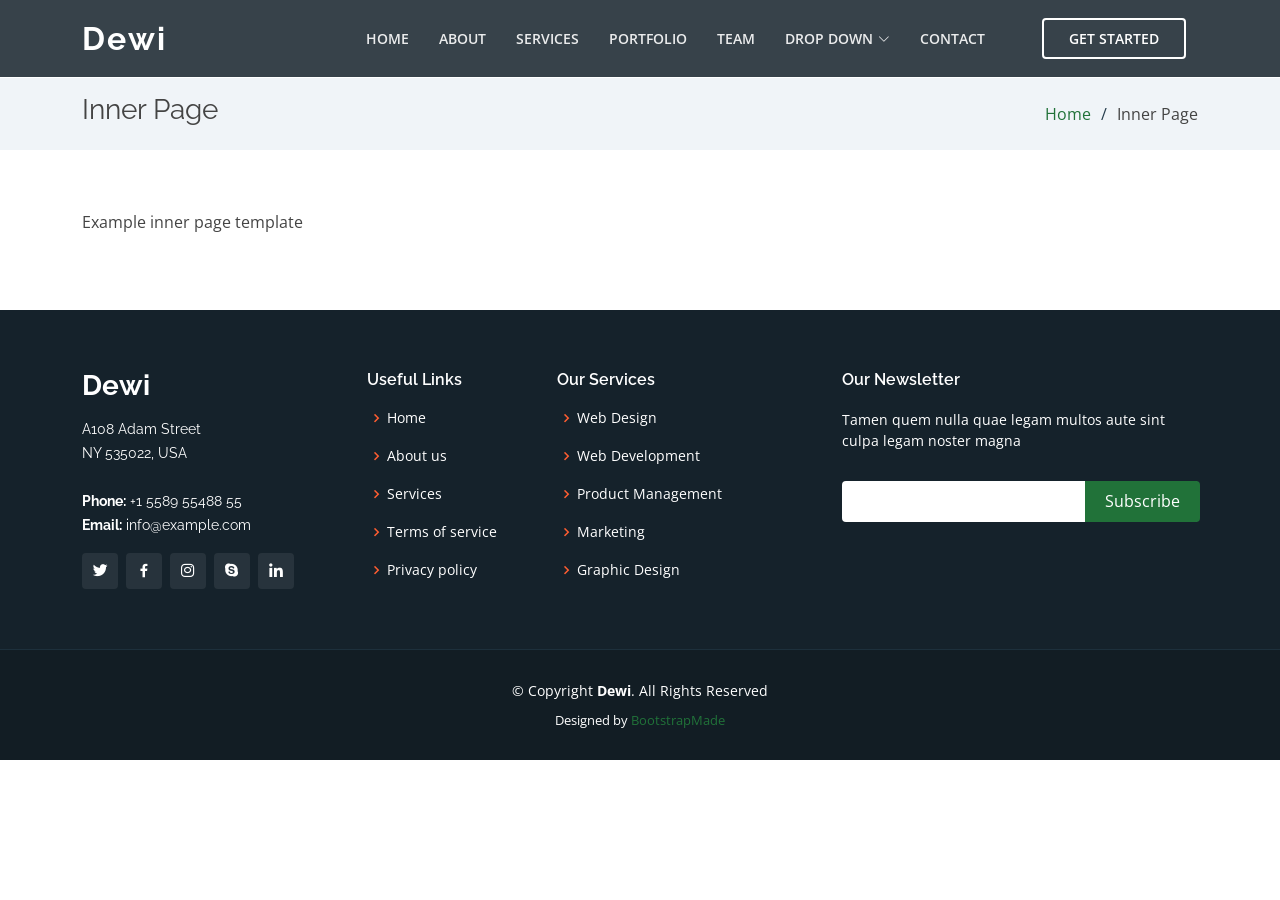
==== inner-page.html @ 7f8498e8 "Feat: modifying template with Menu and Sobre data" ====
<!DOCTYPE html>
<html lang="en">

<head>
  <meta charset="utf-8">
  <meta content="width=device-width, initial-scale=1.0" name="viewport">

  <title>Inner Page - Dewi Bootstrap Template</title>
  <meta content="" name="description">
  <meta content="" name="keywords">

  <!-- Favicons -->
  <link href="assets/img/favicon.png" rel="icon">
  <link href="assets/img/apple-touch-icon.png" rel="apple-touch-icon">

  <!-- Google Fonts -->
  <link href="https://fonts.googleapis.com/css?family=Open+Sans:300,300i,400,400i,600,600i,700,700i|Raleway:300,300i,400,400i,500,500i,600,600i,700,700i|Poppins:300,300i,400,400i,500,500i,600,600i,700,700i" rel="stylesheet">

  <!-- Vendor CSS Files -->
  <link href="assets/vendor/aos/aos.css" rel="stylesheet">
  <link href="assets/vendor/bootstrap/css/bootstrap.min.css" rel="stylesheet">
  <link href="assets/vendor/bootstrap-icons/bootstrap-icons.css" rel="stylesheet">
  <link href="assets/vendor/boxicons/css/boxicons.min.css" rel="stylesheet">
  <link href="assets/vendor/glightbox/css/glightbox.min.css" rel="stylesheet">
  <link href="assets/vendor/remixicon/remixicon.css" rel="stylesheet">
  <link href="assets/vendor/swiper/swiper-bundle.min.css" rel="stylesheet">

  <!-- Template Main CSS File -->
  <link href="assets/css/style.css" rel="stylesheet">

  <!-- =======================================================
  * Template Name: Dewi
  * Template URL: https://bootstrapmade.com/dewi-free-multi-purpose-html-template/
  * Updated: Mar 17 2024 with Bootstrap v5.3.3
  * Author: BootstrapMade.com
  * License: https://bootstrapmade.com/license/
  ======================================================== -->
</head>

<body>

  <!-- ======= Header ======= -->
  <header id="header" class="fixed-top header-inner-pages">
    <div class="container d-flex align-items-center justify-content-between">

      <h1 class="logo"><a href="index.html">Dewi</a></h1>
      <!-- Uncomment below if you prefer to use an image logo -->
      <!-- <a href="index.html" class="logo"><img src="assets/img/logo.png" alt="" class="img-fluid"></a>-->

      <nav id="navbar" class="navbar">
        <ul>
          <li><a class="nav-link scrollto " href="#hero">Home</a></li>
          <li><a class="nav-link scrollto" href="#about">About</a></li>
          <li><a class="nav-link scrollto" href="#services">Services</a></li>
          <li><a class="nav-link scrollto " href="#portfolio">Portfolio</a></li>
          <li><a class="nav-link scrollto" href="#team">Team</a></li>
          <li class="dropdown"><a href="#"><span>Drop Down</span> <i class="bi bi-chevron-down"></i></a>
            <ul>
              <li><a href="#">Drop Down 1</a></li>
              <li class="dropdown"><a href="#"><span>Deep Drop Down</span> <i class="bi bi-chevron-right"></i></a>
                <ul>
                  <li><a href="#">Deep Drop Down 1</a></li>
                  <li><a href="#">Deep Drop Down 2</a></li>
                  <li><a href="#">Deep Drop Down 3</a></li>
                  <li><a href="#">Deep Drop Down 4</a></li>
                  <li><a href="#">Deep Drop Down 5</a></li>
                </ul>
              </li>
              <li><a href="#">Drop Down 2</a></li>
              <li><a href="#">Drop Down 3</a></li>
              <li><a href="#">Drop Down 4</a></li>
            </ul>
          </li>
          <li><a class="nav-link scrollto" href="#contact">Contact</a></li>
          <li><a class="getstarted scrollto" href="#about">Get Started</a></li>
        </ul>
        <i class="bi bi-list mobile-nav-toggle"></i>
      </nav><!-- .navbar -->

    </div>
  </header><!-- End Header -->

  <main id="main">

    <!-- ======= Breadcrumbs ======= -->
    <section class="breadcrumbs">
      <div class="container">

        <div class="d-flex justify-content-between align-items-center">
          <h2>Inner Page</h2>
          <ol>
            <li><a href="index.html">Home</a></li>
            <li>Inner Page</li>
          </ol>
        </div>

      </div>
    </section><!-- End Breadcrumbs -->

    <section class="inner-page">
      <div class="container">
        <p>
          Example inner page template
        </p>
      </div>
    </section>

  </main><!-- End #main -->

  <!-- ======= Footer ======= -->
  <footer id="footer">
    <div class="footer-top">
      <div class="container">
        <div class="row">

          <div class="col-lg-3 col-md-6">
            <div class="footer-info">
              <h3>Dewi</h3>
              <p>
                A108 Adam Street <br>
                NY 535022, USA<br><br>
                <strong>Phone:</strong> +1 5589 55488 55<br>
                <strong>Email:</strong> info@example.com<br>
              </p>
              <div class="social-links mt-3">
                <a href="#" class="twitter"><i class="bx bxl-twitter"></i></a>
                <a href="#" class="facebook"><i class="bx bxl-facebook"></i></a>
                <a href="#" class="instagram"><i class="bx bxl-instagram"></i></a>
                <a href="#" class="google-plus"><i class="bx bxl-skype"></i></a>
                <a href="#" class="linkedin"><i class="bx bxl-linkedin"></i></a>
              </div>
            </div>
          </div>

          <div class="col-lg-2 col-md-6 footer-links">
            <h4>Useful Links</h4>
            <ul>
              <li><i class="bx bx-chevron-right"></i> <a href="#">Home</a></li>
              <li><i class="bx bx-chevron-right"></i> <a href="#">About us</a></li>
              <li><i class="bx bx-chevron-right"></i> <a href="#">Services</a></li>
              <li><i class="bx bx-chevron-right"></i> <a href="#">Terms of service</a></li>
              <li><i class="bx bx-chevron-right"></i> <a href="#">Privacy policy</a></li>
            </ul>
          </div>

          <div class="col-lg-3 col-md-6 footer-links">
            <h4>Our Services</h4>
            <ul>
              <li><i class="bx bx-chevron-right"></i> <a href="#">Web Design</a></li>
              <li><i class="bx bx-chevron-right"></i> <a href="#">Web Development</a></li>
              <li><i class="bx bx-chevron-right"></i> <a href="#">Product Management</a></li>
              <li><i class="bx bx-chevron-right"></i> <a href="#">Marketing</a></li>
              <li><i class="bx bx-chevron-right"></i> <a href="#">Graphic Design</a></li>
            </ul>
          </div>

          <div class="col-lg-4 col-md-6 footer-newsletter">
            <h4>Our Newsletter</h4>
            <p>Tamen quem nulla quae legam multos aute sint culpa legam noster magna</p>
            <form action="" method="post">
              <input type="email" name="email"><input type="submit" value="Subscribe">
            </form>

          </div>

        </div>
      </div>
    </div>

    <div class="container">
      <div class="copyright">
        &copy; Copyright <strong><span>Dewi</span></strong>. All Rights Reserved
      </div>
      <div class="credits">
        <!-- All the links in the footer should remain intact. -->
        <!-- You can delete the links only if you purchased the pro version. -->
        <!-- Licensing information: https://bootstrapmade.com/license/ -->
        <!-- Purchase the pro version with working PHP/AJAX contact form: https://bootstrapmade.com/dewi-free-multi-purpose-html-template/ -->
        Designed by <a href="https://bootstrapmade.com/">BootstrapMade</a>
      </div>
    </div>
  </footer><!-- End Footer -->

  <div id="preloader"></div>
  <a href="#" class="back-to-top d-flex align-items-center justify-content-center"><i class="bi bi-arrow-up-short"></i></a>

  <!-- Vendor JS Files -->
  <script src="assets/vendor/purecounter/purecounter_vanilla.js"></script>
  <script src="assets/vendor/aos/aos.js"></script>
  <script src="assets/vendor/bootstrap/js/bootstrap.bundle.min.js"></script>
  <script src="assets/vendor/glightbox/js/glightbox.min.js"></script>
  <script src="assets/vendor/isotope-layout/isotope.pkgd.min.js"></script>
  <script src="assets/vendor/swiper/swiper-bundle.min.js"></script>
  <script src="assets/vendor/php-email-form/validate.js"></script>

  <!-- Template Main JS File -->
  <script src="assets/js/main.js"></script>

</body>

</html>
---- assets/css/style.css ----
/*--------------------------------------------------------------
# General
--------------------------------------------------------------*/

:root {
  --white: #FFFFFF;
  --white-blue: #f0f4f8;
  --beige: #ffe9e3;
  --gray: #EEEEEE;

  --dark-blue: #15222b;
  --blue: #5c8eb0;

  --dark-gray: #444444;

  --dark-green: #114232;
  --green: #217239;
  --light-green: #87A922;

  --original-color-dark: #fd3800;
  --original-color: #ff4a17;
  --original-color-light: #ff724a;
}

body {
  font-family: "Open Sans", sans-serif;
  color: var(--dark-gray);
}

a {
  color: var(--green);
  text-decoration: none;
}

a:hover {
  color: var(--light-green);
  text-decoration: none;
}

h1,
h2,
h3,
h4,
h5,
h6 {
  font-family: "Raleway", sans-serif;
}

/*--------------------------------------------------------------
# Back to top button
--------------------------------------------------------------*/
.back-to-top {
  position: fixed;
  visibility: hidden;
  opacity: 0;
  right: 15px;
  bottom: 15px;
  z-index: 996;
  background: var(--green);
  width: 40px;
  height: 40px;
  border-radius: 4px;
  transition: all 0.4s;
}

.back-to-top i {
  font-size: 24px;
  color: var(--white);
  line-height: 0;
}

.back-to-top:hover {
  background: var(--light-green);
  color: var(--white);
}

.back-to-top.active {
  visibility: visible;
  opacity: 1;
}

/*--------------------------------------------------------------
# Preloader
--------------------------------------------------------------*/
#preloader {
  position: fixed;
  top: 0;
  left: 0;
  right: 0;
  bottom: 0;
  z-index: 9999;
  overflow: hidden;
  background: var(--white);
}

#preloader:before {
  content: "";
  position: fixed;
  top: calc(50% - 30px);
  left: calc(50% - 30px);
  border: 6px solid var(--green);
  border-top-color: var(--beige);
  border-radius: 50%;
  width: 60px;
  height: 60px;
  animation: animate-preloader 1s linear infinite;
}

@keyframes animate-preloader {
  0% {
    transform: rotate(0deg);
  }

  100% {
    transform: rotate(360deg);
  }
}

/*--------------------------------------------------------------
# Disable aos animation delay on mobile devices
--------------------------------------------------------------*/
@media screen and (max-width: 768px) {
  [data-aos-delay] {
    transition-delay: 0 !important;
  }
}

/*--------------------------------------------------------------
# Header
--------------------------------------------------------------*/
#header {
  transition: all 0.5s;
  z-index: 997;
  padding: 20px 0;
}

#header.header-scrolled,
#header.header-inner-pages {
  background: rgba(21, 34, 43, 0.85);
  padding: 10px 0;
}

#header .logo {
  font-size: 32px;
  margin: 0;
  padding: 0;
  line-height: 1;
  font-weight: 700;
  letter-spacing: 2px;
}

#header .logo a {
  color: var(--white);
}

#header .logo img {
  max-height: 40px;
}

/*--------------------------------------------------------------
# Navigation Menu
--------------------------------------------------------------*/
/**
* Desktop Navigation 
*/
.navbar {
  padding: 0;
}

.navbar ul {
  margin: 0;
  padding: 0;
  display: flex;
  list-style: none;
  align-items: center;
}

.navbar li {
  position: relative;
}

.navbar>ul>li {
  white-space: nowrap;
  padding: 8px 12px;
}

.navbar a,
.navbar a:focus {
  display: flex;
  align-items: center;
  position: relative;
  justify-content: space-between;
  padding: 0 3px;
  font-size: 14px;
  text-transform: uppercase;
  font-weight: 600;
  color: rgba(255, 255, 255, 0.9);
  white-space: nowrap;
  transition: 0.3s;
}

.navbar a i,
.navbar a:focus i {
  font-size: 12px;
  line-height: 0;
  margin-left: 5px;
}

.navbar>ul>li>a:before {
  content: "";
  position: absolute;
  width: 100%;
  height: 2px;
  bottom: -6px;
  left: 0;
  background-color: var(--green);
  visibility: hidden;
  width: 0px;
  transition: all 0.3s ease-in-out 0s;
}

.navbar a:hover:before,
.navbar li:hover>a:before,
.navbar .active:before {
  visibility: visible;
  width: 100%;
}

.navbar a:hover,
.navbar .active,
.navbar .active:focus,
.navbar li:hover>a {
  color: var(--white);
}

.navbar .getstarted,
.navbar .getstarted:focus {
  padding: 8px 25px;
  margin-left: 30px;
  border-radius: 4px;
  color: var(--white);
  border: 2px solid var(--white);
}

.navbar .getstarted:hover,
.navbar .getstarted:focus:hover {
  color: var(--white);
  background: var(--dark-green);
  border-color: var(--green);
}

.navbar>ul>li>.getstarted:before {
  visibility: hidden;
}

.navbar .dropdown ul {
  display: block;
  position: absolute;
  left: 14px;
  top: calc(100% + 30px);
  margin: 0;
  padding: 10px 0;
  z-index: 99;
  opacity: 0;
  visibility: hidden;
  background: var(--white);
  box-shadow: 0px 0px 30px rgba(127, 137, 161, 0.25);
  transition: 0.3s;
  border-radius: 4px;
}

.navbar .dropdown ul li {
  min-width: 200px;
}

.navbar .dropdown ul a {
  padding: 10px 20px;
  font-size: 14px;
  text-transform: none;
  color: var(--dark-blue);
  font-weight: 400;
}

.navbar .dropdown ul a i {
  font-size: 12px;
}

.navbar .dropdown ul a:hover,
.navbar .dropdown ul .active:hover,
.navbar .dropdown ul li:hover>a {
  color: var(--green);
}

.navbar .dropdown:hover>ul {
  opacity: 1;
  top: 100%;
  visibility: visible;
}

.navbar .dropdown .dropdown ul {
  top: 0;
  left: calc(100% - 30px);
  visibility: hidden;
}

.navbar .dropdown .dropdown:hover>ul {
  opacity: 1;
  top: 0;
  left: 100%;
  visibility: visible;
}

@media (max-width: 1366px) {
  .navbar .dropdown .dropdown ul {
    left: -90%;
  }

  .navbar .dropdown .dropdown:hover>ul {
    left: -100%;
  }
}

/**
* Mobile Navigation 
*/
.mobile-nav-toggle {
  color: var(--white);
  font-size: 28px;
  cursor: pointer;
  display: none;
  line-height: 0;
  transition: 0.5s;
}

@media (max-width: 991px) {
  .mobile-nav-toggle {
    display: block;
  }

  .navbar ul {
    display: none;
  }
}

.navbar-mobile {
  position: fixed;
  overflow: hidden;
  top: 0;
  right: 0;
  left: 0;
  bottom: 0;
  background: rgba(4, 7, 9, 0.9);
  transition: 0.3s;
  z-index: 999;
}

.navbar-mobile .mobile-nav-toggle {
  position: absolute;
  top: 15px;
  right: 15px;
}

.navbar-mobile ul {
  display: block;
  position: absolute;
  top: 55px;
  right: 15px;
  bottom: 15px;
  left: 15px;
  padding: 10px 0;
  border-radius: 10px;
  background-color: var(--white);
  overflow-y: auto;
  transition: 0.3s;
}

.navbar-mobile a,
.navbar-mobile a:focus {
  padding: 10px 20px;
  font-size: 15px;
  color: var(--dark-blue);
}

.navbar-mobile a:hover,
.navbar-mobile .active,
.navbar-mobile li:hover>a {
  color: var(--green);
}

.navbar-mobile .getstarted,
.navbar-mobile .getstarted:focus {
  margin: 15px;
}

.navbar-mobile .dropdown ul {
  position: static;
  display: none;
  margin: 10px 20px;
  padding: 10px 0;
  z-index: 99;
  opacity: 1;
  visibility: visible;
  background: var(--white);
  box-shadow: 0px 0px 30px rgba(127, 137, 161, 0.25);
}

.navbar-mobile .dropdown ul li {
  min-width: 200px;
}

.navbar-mobile .dropdown ul a {
  padding: 10px 20px;
}

.navbar-mobile .dropdown ul a i {
  font-size: 12px;
}

.navbar-mobile .dropdown ul a:hover,
.navbar-mobile .dropdown ul .active:hover,
.navbar-mobile .dropdown ul li:hover>a {
  color: var(--green);
}

.navbar-mobile .dropdown>.dropdown-active {
  display: block;
}

/*--------------------------------------------------------------
# Hero Section
--------------------------------------------------------------*/
#hero {
  width: 100%;
  height: 100vh;
  background: url("../img/coetagri-bg.jpg") top center;
  background-size: cover;
  position: relative;
  padding: 0;
}

#hero:before {
  content: "";
  background: rgba(13, 20, 26, 0.7);
  position: absolute;
  bottom: 0;
  top: 0;
  left: 0;
  right: 0;
}

#hero .hero-container {
  position: absolute;
  bottom: 0;
  top: 0;
  left: 0;
  right: 0;
  display: flex;
  justify-content: center;
  align-items: center;
  flex-direction: column;
  text-align: center;
}

#hero h1 {
  margin: 0 0 10px 0;
  font-size: 48px;
  font-weight: 700;
  line-height: 56px;
  text-transform: uppercase;
  color: var(--white);
}

#hero h2 {
  color: var(--gray);
  margin-bottom: 50px;
  font-size: 24px;
}

#hero .btn-get-started {
  font-family: "Open Sans", sans-serif;
  text-transform: uppercase;
  font-weight: 500;
  font-size: 14px;
  display: inline-block;
  padding: 10px 35px 10px 35px;
  border-radius: 4px;
  transition: 0.5s;
  color: var(--white);
  background: var(--green);
  border: 2px solid var(--green);
}

#hero .btn-get-started:hover {
  border-color: var(--white);
  background: rgba(255, 255, 255, 0.1);
}

#hero .btn-watch-video {
  font-size: 16px;
  display: inline-block;
  transition: 0.5s;
  margin-left: 25px;
  color: var(--white);
  display: inline-flex;
  align-items: center;
  justify-content: center;
}

#hero .btn-watch-video i {
  line-height: 0;
  color: var(--white);
  font-size: 32px;
  transition: 0.3s;
  margin-right: 8px;
}

#hero .btn-watch-video:hover i {
  color: var(--green);
}

@media (min-width: 1024px) {
  #hero {
    background-attachment: fixed;
  }
}

@media (max-width: 768px) {
  #hero h1 {
    font-size: 28px;
    line-height: 36px;
  }

  #hero h2 {
    font-size: 18px;
    line-height: 24px;
    margin-bottom: 30px;
  }
}

/*--------------------------------------------------------------
# Sections General
--------------------------------------------------------------*/
section {
  padding: 60px 0;
  overflow: hidden;
}

.section-bg {
  background-color: var(--white-blue);
}

.section-title {
  padding-bottom: 40px;
}

.section-title h2 {
  font-size: 14px;
  font-weight: 500;
  padding: 0;
  line-height: 1px;
  margin: 0 0 5px 0;
  letter-spacing: 2px;
  text-transform: uppercase;
  color: #5c8eb0;
  font-family: "Poppins", sans-serif;
}

.section-title h2::after {
  content: "";
  width: 120px;
  height: 1px;
  display: inline-block;
  background: #ff8664;
  margin: 4px 10px;
}

.section-title p {
  margin: 0;
  margin: 0;
  font-size: 36px;
  font-weight: 700;
  text-transform: uppercase;
  font-family: "Poppins", sans-serif;
  color: #263d4d;
}

/*--------------------------------------------------------------
# About
--------------------------------------------------------------*/
.about .container {
  box-shadow: 0px 2px 15px rgba(0, 0, 0, 0.1);
  padding-bottom: 15px;
}

.about .count-box {
  padding: 60px 0;
  width: 100%;
}

.about .count-box i {
  display: block;
  font-size: 48px;
  color: #a1bdd1;
  float: left;
  line-height: 0;
}

.about .count-box span {
  font-size: 28px;
  line-height: 25px;
  display: block;
  font-weight: 700;
  color: #365870;
  margin-left: 60px;
}

.about .count-box p {
  padding: 5px 0 0 0;
  margin: 0 0 0 60px;
  font-family: "Raleway", sans-serif;
  font-weight: 600;
  font-size: 14px;
  color: #2e4b5e;
}

.about .count-box a {
  font-weight: 600;
  display: block;
  margin-top: 20px;
  color: #2e4b5e;
  font-size: 15px;
  font-family: "Poppins", sans-serif;
  transition: ease-in-out 0.3s;
}

.about .count-box a:hover {
  color: #477392;
}

.about .content {
  font-size: 15px;
}

.about .content h3 {
  font-weight: 700;
  font-size: 24px;
  color: #263d4d;
}

.about .content ul {
  list-style: none;
  padding: 0;
}

.about .content ul li {
  padding-bottom: 10px;
  padding-left: 28px;
  position: relative;
}

.about .content ul i {
  font-size: 24px;
  color: var(--green);
  position: absolute;
  left: 0;
  top: -2px;
}

.about .content p:last-child {
  margin-bottom: 0;
}

.about .play-btn {
  width: 94px;
  height: 94px;
  background: radial-gradient (var(--green) 50%, rgba(255, 74, 23, 0.4) 52%);
  border-radius: 50%;
  display: block;
  position: absolute;
  left: calc(50% - 47px);
  top: calc(50% - 47px);
  overflow: hidden;
}

.about .play-btn::after {
  content: "";
  position: absolute;
  left: 50%;
  top: 50%;
  transform: translateX(-40%) translateY(-50%);
  width: 0;
  height: 0;
  border-top: 10px solid transparent;
  border-bottom: 10px solid transparent;
  border-left: 15px solid var(--white);
  z-index: 100;
  transition: all 400ms cubic-bezier(0.55, 0.055, 0.675, 0.19);
}

.about .play-btn::before {
  content: "";
  position: absolute;
  width: 120px;
  height: 120px;
  animation-delay: 0s;
  animation: pulsate-btn 2s;
  animation-direction: forwards;
  animation-iteration-count: infinite;
  animation-timing-function: steps;
  opacity: 1;
  border-radius: 50%;
  border: 5px solid rgba(255, 74, 23, 0.7);
  top: -15%;
  left: -15%;
  background: rgba(198, 16, 0, 0);
}

.about .play-btn:hover::after {
  border-left: 15px solid var(--green);
  transform: scale(20);
}

.about .play-btn:hover::before {
  content: "";
  position: absolute;
  left: 50%;
  top: 50%;
  transform: translateX(-40%) translateY(-50%);
  width: 0;
  height: 0;
  border: none;
  border-top: 10px solid transparent;
  border-bottom: 10px solid transparent;
  border-left: 15px solid var(--white);
  z-index: 200;
  animation: none;
  border-radius: 0;
}

@keyframes pulsate-btn {
  0% {
    transform: scale(0.6, 0.6);
    opacity: 1;
  }

  100% {
    transform: scale(1, 1);
    opacity: 0;
  }
}

/*--------------------------------------------------------------
# About Boxes
--------------------------------------------------------------*/
.about-boxes {
  background: url("../img/about-boxes-bg.jpg") center top no-repeat fixed;
  background-size: cover;
  padding: 60px 0 30px 0;
  position: relative;
}

.about-boxes::before {
  content: "";
  position: absolute;
  left: 0;
  right: 0;
  top: 0;
  bottom: 0;
  background: rgba(255, 255, 255, 0.92);
  z-index: 9;
}

.about-boxes .container,
.about-boxes .container-fluid {
  position: relative;
  z-index: 10;
}

.about-boxes .card {
  border-radius: 3px;
  border: 0;
  box-shadow: 0px 2px 15px rgba(0, 0, 0, 0.1);
  margin-bottom: 30px;
}

.about-boxes .card-icon {
  text-align: center;
  margin-top: -32px;
}

.about-boxes .card-icon i {
  font-size: 32px;
  color: var(--white);
  width: 64px;
  height: 64px;
  padding-top: 5px;
  text-align: center;
  background-color: var(--green);
  border-radius: 4px;
  text-align: center;
  border: 4px solid var(--white);
  transition: 0.3s;
  display: inline-block;
}

.about-boxes .card-body {
  padding-top: 12px;
}

.about-boxes .card-title {
  font-weight: 700;
  text-align: center;
}

.about-boxes .card-title a {
  color: var(--dark-blue);
}

.about-boxes .card-title a:hover {
  color: var(--green);
}

.about-boxes .card-text {
  color: #5e5e5e;
}

.about-boxes .card:hover .card-icon i {
  background: var(--white);
  color: var(--green);
}

@media (max-width: 1024px) {
  .about-boxes {
    background-attachment: scroll;
  }
}

/*--------------------------------------------------------------
# Clients
--------------------------------------------------------------*/
.clients {
  background: #f0f4f8;
  padding: 15px 0;
  text-align: center;
}

.clients img {
  max-width: 45%;
  transition: all 0.4s ease-in-out;
  display: inline-block;
  padding: 15px 0;
  filter: grayscale(100);
}

.clients img:hover {
  filter: none;
  transform: scale(1.15);
}

@media (max-width: 768px) {
  .clients img {
    max-width: 40%;
  }
}

/*--------------------------------------------------------------
# Features
--------------------------------------------------------------*/
.features .nav-tabs {
  border: 0;
}

.features .nav-link {
  border: 1px solid #b5ccdb;
  padding: 15px;
  transition: 0.3s;
  color: var(--dark-blue);
  border-radius: 0;
  display: flex;
  align-items: center;
  justify-content: center;
}

.features .nav-link i {
  padding-right: 15px;
  font-size: 48px;
}

.features .nav-link h4 {
  font-size: 18px;
  font-weight: 600;
  margin: 0;
}

.features .nav-link:hover {
  color: var(--green);
}

.features .nav-link.active {
  background: var(--green);
  color: var(--white);
  border-color: var(--green);
}

@media (max-width: 768px) {
  .features .nav-link i {
    padding: 0;
    line-height: 1;
    font-size: 36px;
  }
}

@media (max-width: 575px) {
  .features .nav-link {
    padding: 15px;
  }

  .features .nav-link i {
    font-size: 24px;
  }
}

.features .tab-content {
  margin-top: 30px;
}

.features .tab-pane h3 {
  font-weight: 600;
  font-size: 26px;
}

.features .tab-pane ul {
  list-style: none;
  padding: 0;
}

.features .tab-pane ul li {
  padding-bottom: 10px;
}

.features .tab-pane ul i {
  font-size: 20px;
  padding-right: 4px;
  color: var(--green);
}

.features .tab-pane p:last-child {
  margin-bottom: 0;
}

/*--------------------------------------------------------------
# Services
--------------------------------------------------------------*/
.services .icon-box {
  margin-bottom: 20px;
  padding: 30px;
  border-radius: 6px;
  background: var(--white);
}

.services .icon-box i {
  float: left;
  color: #5c8eb0;
  font-size: 40px;
  line-height: 0;
}

.services .icon-box h4 {
  margin-left: 70px;
  font-weight: 700;
  margin-bottom: 15px;
  font-size: 18px;
}

.services .icon-box h4 a {
  color: #365870;
  transition: 0.3s;
}

.services .icon-box .icon-box:hover h4 a {
  color: var(--green);
}

.services .icon-box p {
  margin-left: 70px;
  line-height: 24px;
  font-size: 14px;
}

.services .icon-box:hover h4 a {
  color: var(--green);
}

/*--------------------------------------------------------------
# Testimonials
--------------------------------------------------------------*/
.testimonials {
  padding: 80px 0;
  background: url("../img/testimonials-bg.jpg") no-repeat;
  background-position: center center;
  background-size: cover;
  position: relative;
}

.testimonials::before {
  content: "";
  position: absolute;
  left: 0;
  right: 0;
  top: 0;
  bottom: 0;
  background: rgba(13, 20, 26, 0.7);
}

.testimonials .section-header {
  margin-bottom: 40px;
}

.testimonials .testimonials-carousel,
.testimonials .testimonials-slider {
  overflow: hidden;
}

.testimonials .testimonial-item {
  text-align: center;
  color: var(--white);
}

.testimonials .testimonial-item .testimonial-img {
  width: 100px;
  border-radius: 50%;
  border: 6px solid rgba(255, 255, 255, 0.15);
  margin: 0 auto;
}

.testimonials .testimonial-item h3 {
  font-size: 20px;
  font-weight: bold;
  margin: 10px 0 5px 0;
  color: var(--white);
}

.testimonials .testimonial-item h4 {
  font-size: 14px;
  color: #ddd;
  margin: 0 0 15px 0;
}

.testimonials .testimonial-item .quote-icon-left,
.testimonials .testimonial-item .quote-icon-right {
  color: rgba(255, 255, 255, 0.4);
  font-size: 26px;
}

.testimonials .testimonial-item .quote-icon-left {
  display: inline-block;
  left: -5px;
  position: relative;
}

.testimonials .testimonial-item .quote-icon-right {
  display: inline-block;
  right: -5px;
  position: relative;
  top: 10px;
}

.testimonials .testimonial-item p {
  font-style: italic;
  margin: 0 auto 15px auto;
  color: var(--gray);
}

@media (min-width: 992px) {
  .testimonials .testimonial-item p {
    width: 80%;
  }
}

.testimonials .swiper-pagination {
  margin-top: 20px;
  position: relative;
}

.testimonials .swiper-pagination .swiper-pagination-bullet {
  width: 12px;
  height: 12px;
  background-color: #a1bdd1;
  opacity: 0.5;
}

.testimonials .swiper-pagination .swiper-pagination-bullet-active {
  background-color: var(--green);
  opacity: 1;
}

/*--------------------------------------------------------------
# Portfolio
--------------------------------------------------------------*/
.portfolio #portfolio-flters {
  padding: 0;
  margin: 0 auto 25px auto;
  list-style: none;
  text-align: center;
  border-radius: 50px;
}

.portfolio #portfolio-flters li {
  cursor: pointer;
  display: inline-block;
  padding: 8px 16px;
  font-size: 14px;
  font-weight: 500;
  line-height: 1;
  color: #444444;
  margin: 0 3px 10px 3px;
  transition: all ease-in-out 0.3s;
  background: #e5edf3;
  border-radius: 4px;
}

.portfolio #portfolio-flters li:hover,
.portfolio #portfolio-flters li.filter-active {
  color: var(--white);
  background: var(--green);
}

.portfolio #portfolio-flters li:last-child {
  margin-right: 0;
}

.portfolio .portfolio-item {
  margin-bottom: 30px;
  overflow: hidden;
}

.portfolio .portfolio-item img {
  position: relative;
  top: 0;
  transition: all 0.6s cubic-bezier(0.645, 0.045, 0.355, 1);
}

.portfolio .portfolio-item .portfolio-info {
  opacity: 0;
  position: absolute;
  left: 15px;
  right: 15px;
  bottom: -50px;
  z-index: 3;
  transition: all ease-in-out 0.3s;
  background: var(--green);
  padding: 15px 20px;
}

.portfolio .portfolio-item .portfolio-info h4 {
  font-size: 18px;
  color: var(--white);
  font-weight: 600;
}

.portfolio .portfolio-item .portfolio-info p {
  color: var(--white);
  font-size: 14px;
  margin-bottom: 0;
}

.portfolio .portfolio-item .portfolio-info .preview-link,
.portfolio .portfolio-item .portfolio-info .details-link {
  position: absolute;
  right: 50px;
  font-size: 24px;
  top: calc(50% - 18px);
  color: white;
  transition: ease-in-out 0.3s;
}

.portfolio .portfolio-item .portfolio-info .preview-link:hover,
.portfolio .portfolio-item .portfolio-info .details-link:hover {
  color: #ffc1b0;
}

.portfolio .portfolio-item .portfolio-info .details-link {
  right: 15px;
}

.portfolio .portfolio-item:hover img {
  top: -30px;
}

.portfolio .portfolio-item:hover .portfolio-info {
  opacity: 1;
  bottom: 0;
}

/*--------------------------------------------------------------
# Portfolio Details
--------------------------------------------------------------*/
.portfolio-details {
  padding-top: 40px;
}

.portfolio-details .portfolio-details-slider img {
  width: 100%;
}

.portfolio-details .portfolio-details-slider .swiper-pagination {
  margin-top: 20px;
  position: relative;
}

.portfolio-details .portfolio-details-slider .swiper-pagination .swiper-pagination-bullet {
  width: 12px;
  height: 12px;
  background-color: var(--white);
  opacity: 1;
  border: 1px solid var(--green);
}

.portfolio-details .portfolio-details-slider .swiper-pagination .swiper-pagination-bullet-active {
  background-color: var(--green);
}

.portfolio-details .portfolio-info {
  padding: 30px;
  box-shadow: 0px 0 30px rgba(21, 34, 43, 0.08);
}

.portfolio-details .portfolio-info h3 {
  font-size: 22px;
  font-weight: 700;
  margin-bottom: 20px;
  padding-bottom: 20px;
  border-bottom: 1px solid var(--gray);
}

.portfolio-details .portfolio-info ul {
  list-style: none;
  padding: 0;
  font-size: 15px;
}

.portfolio-details .portfolio-info ul li+li {
  margin-top: 10px;
}

.portfolio-details .portfolio-description {
  padding-top: 30px;
}

.portfolio-details .portfolio-description h2 {
  font-size: 26px;
  font-weight: 700;
  margin-bottom: 20px;
}

.portfolio-details .portfolio-description p {
  padding: 0;
}

/*--------------------------------------------------------------
# Team
--------------------------------------------------------------*/
.team {
  position: relative;
}

.team .container {
  position: relative;
  z-index: 10;
}

.team .member {
  margin-bottom: 80px;
  position: relative;
}

.team .member .pic {
  overflow: hidden;
}

.team .member .member-info {
  position: absolute;
  bottom: -50px;
  left: 20px;
  right: 20px;
  background: var(--white);
  padding: 20px 15px;
  color: var(--dark-blue);
  box-shadow: 0px 2px 15px rgba(0, 0, 0, 0.1);
  overflow: hidden;
  transition: 0.5s;
}

.team .member h4 {
  font-weight: 700;
  margin-bottom: 10px;
  font-size: 16px;
  color: var(--dark-blue);
  position: relative;
  padding-bottom: 10px;
}

.team .member h4::after {
  content: "";
  position: absolute;
  display: block;
  width: 50px;
  height: 1px;
  background: #7fa5c0;
  bottom: 0;
  left: 0;
}

.team .member span {
  font-style: italic;
  display: block;
  font-size: 13px;
}

.team .member .social {
  position: absolute;
  right: 15px;
  bottom: 15px;
}

.team .member .social a {
  transition: color 0.3s;
  color: #477392;
}

.team .member .social a:hover {
  color: var(--green);
}

.team .member .social i {
  font-size: 16px;
  margin: 0 2px;
}

@media (max-width: 992px) {
  .team .member {
    margin-bottom: 110px;
  }
}

/*--------------------------------------------------------------
# Contact
--------------------------------------------------------------*/
.contact .info-box {
  color: #444444;
  text-align: center;
  box-shadow: 0 0 30px rgba(214, 215, 216, 0.6);
  padding: 20px 0 30px 0;
}

.contact .info-box i {
  font-size: 32px;
  color: var(--green);
  border-radius: 50%;
  padding: 8px;
}

.contact .info-box h3 {
  font-size: 20px;
  color: #777777;
  font-weight: 700;
  margin: 10px 0;
}

.contact .info-box p {
  padding: 0;
  line-height: 24px;
  font-size: 14px;
  margin-bottom: 0;
}

.contact .php-email-form {
  box-shadow: 0 0 30px rgba(214, 215, 216, 0.6);
  padding: 30px;
}

.contact .php-email-form .error-message {
  display: none;
  color: var(--white);
  background: #ed3c0d;
  text-align: left;
  padding: 15px;
  font-weight: 600;
}

.contact .php-email-form .error-message br+br {
  margin-top: 25px;
}

.contact .php-email-form .sent-message {
  display: none;
  color: var(--white);
  background: #18d26e;
  text-align: center;
  padding: 15px;
  font-weight: 600;
}

.contact .php-email-form .loading {
  display: none;
  background: var(--white);
  text-align: center;
  padding: 15px;
}

.contact .php-email-form .loading:before {
  content: "";
  display: inline-block;
  border-radius: 50%;
  width: 24px;
  height: 24px;
  margin: 0 10px -6px 0;
  border: 3px solid #18d26e;
  border-top-color: var(--gray);
  animation: animate-loading 1s linear infinite;
}

.contact .php-email-form input,
.contact .php-email-form textarea {
  border-radius: 0;
  box-shadow: none;
  font-size: 14px;
  border-radius: 4px;
}

.contact .php-email-form input:focus,
.contact .php-email-form textarea:focus {
  border-color: var(--green);
}

.contact .php-email-form input {
  padding: 10px 15px;
}

.contact .php-email-form textarea {
  padding: 12px 15px;
}

.contact .php-email-form button[type=submit] {
  background: var(--green);
  border: 0;
  padding: 10px 24px;
  color: var(--white);
  transition: 0.4s;
  border-radius: 4px;
}

.contact .php-email-form button[type=submit]:hover {
  background: #ff5e31;
}

@keyframes animate-loading {
  0% {
    transform: rotate(0deg);
  }

  100% {
    transform: rotate(360deg);
  }
}

/*--------------------------------------------------------------
# Breadcrumbs
--------------------------------------------------------------*/
.breadcrumbs {
  padding: 15px 0;
  background: #f0f4f8;
  min-height: 40px;
  margin-top: 78px;
}

.breadcrumbs h2 {
  font-size: 28px;
  font-weight: 400;
}

.breadcrumbs ol {
  display: flex;
  flex-wrap: wrap;
  list-style: none;
  padding: 0;
  margin: 0;
}

.breadcrumbs ol li+li {
  padding-left: 10px;
}

.breadcrumbs ol li+li::before {
  display: inline-block;
  padding-right: 10px;
  color: #263d4d;
  content: "/";
}

@media (max-width: 992px) {
  .breadcrumbs {
    margin-top: 52px;
  }

  .breadcrumbs .d-flex {
    display: block !important;
  }

  .breadcrumbs ol {
    display: block;
  }

  .breadcrumbs ol li {
    display: inline-block;
  }
}

/*--------------------------------------------------------------
# Footer
--------------------------------------------------------------*/
#footer {
  background: #121d24;
  padding: 0 0 30px 0;
  color: var(--white);
  font-size: 14px;
}

#footer .footer-top {
  background: var(--dark-blue);
  border-bottom: 1px solid #1d303c;
  padding: 60px 0 30px 0;
}

#footer .footer-top .footer-info {
  margin-bottom: 30px;
}

#footer .footer-top .footer-info h3 {
  font-size: 28px;
  margin: 0 0 15px 0;
  padding: 2px 0 2px 0;
  line-height: 1;
  font-weight: 700;
}

#footer .footer-top .footer-info p {
  font-size: 14px;
  line-height: 24px;
  margin-bottom: 0;
  font-family: "Raleway", sans-serif;
  color: var(--white);
}

#footer .footer-top .social-links a {
  font-size: 18px;
  display: inline-block;
  background: rgba(255, 255, 255, 0.08);
  color: var(--white);
  line-height: 1;
  padding: 8px 0;
  margin-right: 4px;
  border-radius: 4px;
  text-align: center;
  width: 36px;
  height: 36px;
  transition: 0.3s;
}

#footer .footer-top .social-links a:hover {
  background: var(--green);
  color: var(--white);
  text-decoration: none;
}

#footer .footer-top h4 {
  font-size: 16px;
  font-weight: 600;
  color: var(--white);
  position: relative;
  padding-bottom: 12px;
}

#footer .footer-top .footer-links {
  margin-bottom: 30px;
}

#footer .footer-top .footer-links ul {
  list-style: none;
  padding: 0;
  margin: 0;
}

#footer .footer-top .footer-links ul i {
  padding-right: 2px;
  color: #ff5e31;
  font-size: 18px;
  line-height: 1;
}

#footer .footer-top .footer-links ul li {
  padding: 10px 0;
  display: flex;
  align-items: center;
}

#footer .footer-top .footer-links ul li:first-child {
  padding-top: 0;
}

#footer .footer-top .footer-links ul a {
  color: var(--white);
  transition: 0.3s;
  display: inline-block;
  line-height: 1;
}

#footer .footer-top .footer-links ul a:hover {
  color: var(--green);
}

#footer .footer-top .footer-newsletter form {
  margin-top: 30px;
  background: var(--white);
  padding: 6px 10px;
  position: relative;
  border-radius: 4px;
}

#footer .footer-top .footer-newsletter form input[type=email] {
  border: 0;
  padding: 4px;
  width: calc(100% - 110px);
}

#footer .footer-top .footer-newsletter form input[type=submit] {
  position: absolute;
  top: 0;
  right: -2px;
  bottom: 0;
  border: 0;
  background: none;
  font-size: 16px;
  padding: 0 20px;
  background: var(--green);
  color: var(--white);
  transition: 0.3s;
  border-radius: 0 4px 4px 0;
}

#footer .footer-top .footer-newsletter form input[type=submit]:hover {
  background: #ff5e31;
}

#footer .copyright {
  text-align: center;
  padding-top: 30px;
}

#footer .credits {
  padding-top: 10px;
  text-align: center;
  font-size: 13px;
  color: var(--white);
}

#footer .credits a {
  transition: 0.3s;
}
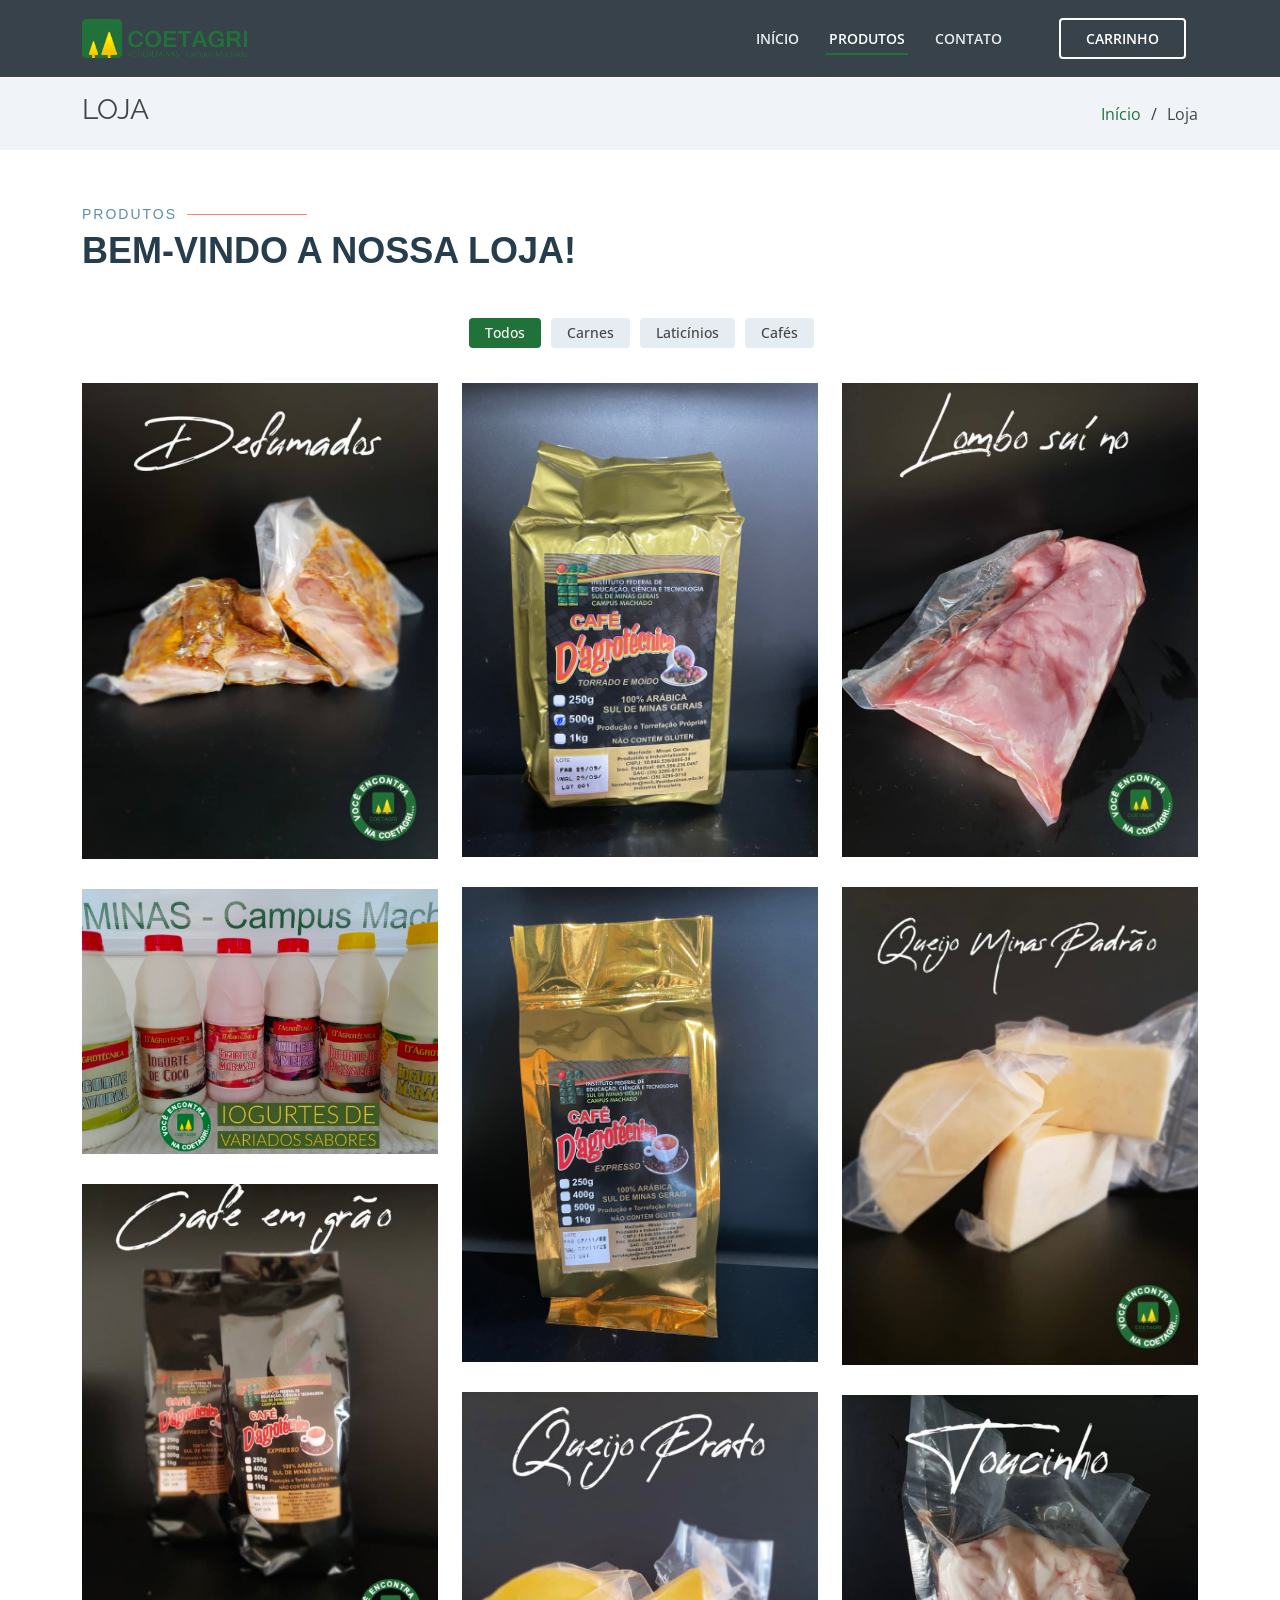
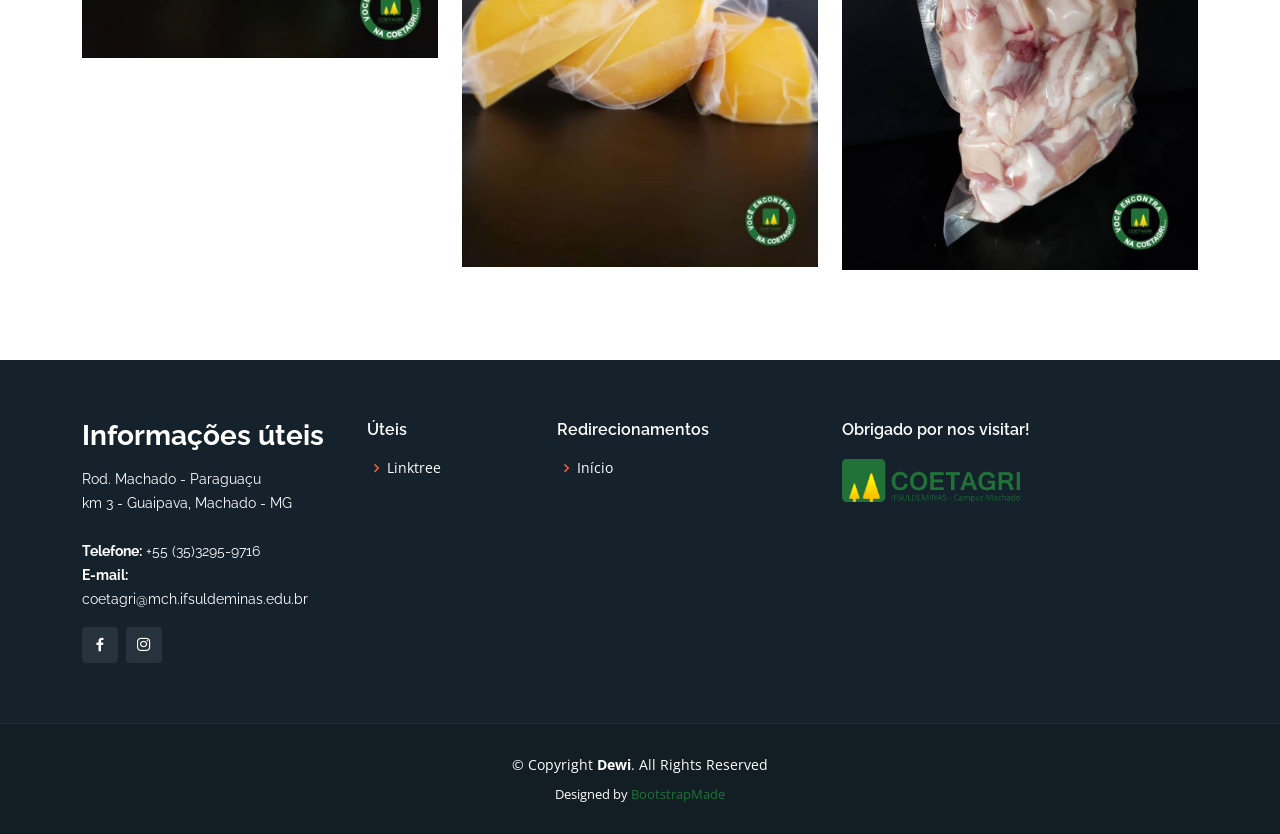
==== commit ddd50c9b: "loja de produtos, carrinho, novas features" ====
--- a/inner-page.html
+++ b/inner-page.html
@@ -1,6 +1,5 @@
 <!DOCTYPE html>
 <html lang="en">
-
 <head>
   <meta charset="utf-8">
   <meta content="width=device-width, initial-scale=1.0" name="viewport">
@@ -10,11 +9,11 @@
   <meta content="" name="keywords">
 
   <!-- Favicons -->
-  <link href="assets/img/favicon.png" rel="icon">
-  <link href="assets/img/apple-touch-icon.png" rel="apple-touch-icon">
+  <link href="./assets/img/favicon.ico" rel="icon">
+  <link href="./assets/img/apple-touch-icon.png" rel="apple-touch-icon">
 
   <!-- Google Fonts -->
-  <link href="https://fonts.googleapis.com/css?family=Open+Sans:300,300i,400,400i,600,600i,700,700i|Raleway:300,300i,400,400i,500,500i,600,600i,700,700i|Poppins:300,300i,400,400i,500,500i,600,600i,700,700i" rel="stylesheet">
+  <link href="https://fonts.googleapis.com/css?family=Open+Sans:300,300i,400,400i,600,600i,700,700i|Raleway:300,300i,400,400i,500,500i,600,600i,700,700i" rel="stylesheet">
 
   <!-- Vendor CSS Files -->
   <link href="assets/vendor/aos/aos.css" rel="stylesheet">
@@ -36,43 +35,21 @@
   * License: https://bootstrapmade.com/license/
   ======================================================== -->
 </head>
-
 <body>
-
   <!-- ======= Header ======= -->
   <header id="header" class="fixed-top header-inner-pages">
     <div class="container d-flex align-items-center justify-content-between">
 
-      <h1 class="logo"><a href="index.html">Dewi</a></h1>
+      <a href="./index.html" class="logo"><img src="./assets/img/coetagri.png" alt="Logo da COETAGRI" class="img-fluid"></a>
       <!-- Uncomment below if you prefer to use an image logo -->
       <!-- <a href="index.html" class="logo"><img src="assets/img/logo.png" alt="" class="img-fluid"></a>-->
 
       <nav id="navbar" class="navbar">
         <ul>
-          <li><a class="nav-link scrollto " href="#hero">Home</a></li>
-          <li><a class="nav-link scrollto" href="#about">About</a></li>
-          <li><a class="nav-link scrollto" href="#services">Services</a></li>
-          <li><a class="nav-link scrollto " href="#portfolio">Portfolio</a></li>
-          <li><a class="nav-link scrollto" href="#team">Team</a></li>
-          <li class="dropdown"><a href="#"><span>Drop Down</span> <i class="bi bi-chevron-down"></i></a>
-            <ul>
-              <li><a href="#">Drop Down 1</a></li>
-              <li class="dropdown"><a href="#"><span>Deep Drop Down</span> <i class="bi bi-chevron-right"></i></a>
-                <ul>
-                  <li><a href="#">Deep Drop Down 1</a></li>
-                  <li><a href="#">Deep Drop Down 2</a></li>
-                  <li><a href="#">Deep Drop Down 3</a></li>
-                  <li><a href="#">Deep Drop Down 4</a></li>
-                  <li><a href="#">Deep Drop Down 5</a></li>
-                </ul>
-              </li>
-              <li><a href="#">Drop Down 2</a></li>
-              <li><a href="#">Drop Down 3</a></li>
-              <li><a href="#">Drop Down 4</a></li>
-            </ul>
-          </li>
-          <li><a class="nav-link scrollto" href="#contact">Contact</a></li>
-          <li><a class="getstarted scrollto" href="#about">Get Started</a></li>
+          <li><a class="nav-link scrollto" href="./index.html">Início</a></li>
+          <li><a class="nav-link scrollto" href="#portfolio">Produtos</a></li>
+          <li><a class="nav-link scrollto" href="#footer">Contato</a></li>
+          <li><a class="getstarted scrollto" href="#about" id="view-cart">Carrinho</a></li>
         </ul>
         <i class="bi bi-list mobile-nav-toggle"></i>
       </nav><!-- .navbar -->
@@ -87,23 +64,140 @@
       <div class="container">
 
         <div class="d-flex justify-content-between align-items-center">
-          <h2>Inner Page</h2>
+          <h2>LOJA</h2>
           <ol>
-            <li><a href="index.html">Home</a></li>
-            <li>Inner Page</li>
+            <li><a href="index.html">Início</a></li>
+            <li>Loja</li>
           </ol>
         </div>
 
       </div>
     </section><!-- End Breadcrumbs -->
 
-    <section class="inner-page">
-      <div class="container">
-        <p>
-          Example inner page template
-        </p>
-      </div>
-    </section>
+    <!-- ======= Portfolio Section ======= -->
+    <section id="portfolio" class="portfolio">
+      <div class="container" data-aos="fade-up">
+
+        <div class="section-title">
+          <h2>Produtos</h2>
+          <p>Bem-vindo a nossa loja!</p>
+        </div>
+
+        <div class="row" data-aos="fade-up" data-aos-delay="100">
+          <div class="col-lg-12 d-flex justify-content-center">
+            <ul id="portfolio-flters">
+              <li data-filter="*" class="filter-active">Todos</li>
+              <li data-filter=".filter-meat">Carnes</li>
+              <li data-filter=".filter-dairy">Laticínios</li>
+              <li data-filter=".filter-coffe">Cafés</li>
+            </ul>
+          </div>
+        </div>
+
+        <div class="row portfolio-container" data-aos="fade-up" data-aos-delay="200">
+
+          <div class="col-lg-4 col-md-6 portfolio-item filter-meat">
+            <img src="assets/img/portfolio/meat/Defumados.jpeg" class="img-fluid" alt="">
+            <div class="portfolio-info">
+              <h4>Carne defumada</h4>
+              <p>em estoque</p>
+              <a href="assets/img/portfolio/meat/Defumados.jpeg" data-gallery="portfolioGallery" class="portfolio-lightbox preview-link"><i class="bi bi-search"></i></a>
+              <a href="portfolio-details.html" class="details-link" title="More Details"><i class="bx bx-link"></i></a>
+              <button class="btn btn-primary add-to-cart" data-product="Carne defumada">Adicionar ao carrinho</button>
+            </div>
+          </div>
+
+          <div class="col-lg-4 col-md-6 portfolio-item filter-coffe">
+            <img src="assets/img/portfolio/coffe/torrado.jpg" class="img-fluid" alt="">
+            <div class="portfolio-info">
+              <h4>Café torrado e moído</h4>
+              <p>em estoque</p>
+              <a href="assets/img/portfolio/coffe/torrado.jpg" data-gallery="portfolioGallery" class="portfolio-lightbox preview-link"><i class="bi bi-search"></i></a>
+              <a href="portfolio-details.html" class="details-link" title="More Details"><i class="bx bx-link"></i></a>
+              <button class="btn btn-primary add-to-cart" data-product="Café torrado">Adicionar ao carrinho</button>
+            </div>
+          </div>
+
+          <div class="col-lg-4 col-md-6 portfolio-item filter-meat">
+            <img src="assets/img/portfolio/meat/Lombo suíno.jpeg" class="img-fluid" alt="">
+            <div class="portfolio-info">
+              <h4>Lombo suíno</h4>
+              <p>em estoque</p>
+              <a href="assets/img/portfolio/meat/Lombo suíno.jpeg" data-gallery="portfolioGallery" class="portfolio-lightbox preview-link"><i class="bi bi-search"></i></a>
+              <a href="portfolio-details.html" class="details-link" title="More Details"><i class="bx bx-link"></i></a>
+              <button class="btn btn-primary add-to-cart" data-product="Lombo suíno">Adicionar ao carrinho</button>
+            </div>
+          </div>
+
+          <div class="col-lg-4 col-md-6 portfolio-item filter-coffe">
+            <img src="assets/img/portfolio/coffe/expresso.jpg" class="img-fluid" alt="">
+            <div class="portfolio-info">
+              <h4>Café expresso</h4>
+              <p>em estoque</p>
+              <a href="assets/img/portfolio/coffe/expresso.jpg" data-gallery="portfolioGallery" class="portfolio-lightbox preview-link"><i class="bi bi-search"></i></a>
+              <a href="portfolio-details.html" class="details-link" title="More Details"><i class="bx bx-link"></i></a>
+              <button class="btn btn-primary add-to-cart" data-product="Café expresso">Adicionar ao carrinho</button>
+            </div>
+          </div>
+
+          <div class="col-lg-4 col-md-6 portfolio-item filter-dairy">
+            <img src="assets/img/portfolio/dairy/Queijo Minas.jpg" class="img-fluid" alt="">
+            <div class="portfolio-info">
+              <h4>Queijo minas</h4>
+              <p>em estoque</p>
+              <a href="assets/img/portfolio/dairy/Queijo Minas.jpg" data-gallery="portfolioGallery" class="portfolio-lightbox preview-link"><i class="bi bi-search"></i></a>
+              <a href="portfolio-details.html" class="details-link" title="More Details"><i class="bx bx-link"></i></a>
+              <button class="btn btn-primary add-to-cart" data-product="Queijo minas">Adicionar ao carrinho</button>
+            </div>
+          </div>
+
+          <div class="col-lg-4 col-md-6 portfolio-item filter-dairy">
+            <img src="assets/img/portfolio/dairy/iogurtes.jpg" class="img-fluid" alt="">
+            <div class="portfolio-info">
+              <h4>Iogurtes</h4>
+              <p>em estoque</p>
+              <a href="assets/img/portfolio/dairy/iogurtes.jpg" data-gallery="portfolioGallery" class="portfolio-lightbox preview-link"><i class="bi bi-search"></i></a>
+              <a href="portfolio-details.html" class="details-link" title="More Details"><i class="bx bx-link"></i></a>
+              <button class="btn btn-primary add-to-cart" data-product="Iogurtes">Adicionar ao carrinho</button>
+            </div>
+          </div>
+
+          <div class="col-lg-4 col-md-6 portfolio-item filter-coffe">
+            <img src="assets/img/portfolio/coffe/Café em grão.jpeg" class="img-fluid" alt="">
+            <div class="portfolio-info">
+              <h4>Café em grão</h4>
+              <p>em estoque</p>
+              <a href="assets/img/portfolio/coffe/Café em grão.jpeg" data-gallery="portfolioGallery" class="portfolio-lightbox preview-link"><i class="bi bi-search"></i></a>
+              <a href="portfolio-details.html" class="details-link" title="More Details"><i class="bx bx-link"></i></a>
+              <button class="btn btn-primary add-to-cart" data-product="Café em grão">Adicionar ao carrinho</button>
+            </div>
+          </div>
+
+          <div class="col-lg-4 col-md-6 portfolio-item filter-dairy">
+            <img src="assets/img/portfolio/dairy/Queijo Prato.jpeg" class="img-fluid" alt="">
+            <div class="portfolio-info">
+              <h4>Queijo prato</h4>
+              <p>em estoque</p>
+              <a href="assets/img/portfolio/dairy/Queijo Prato.jpeg" data-gallery="portfolioGallery" class="portfolio-lightbox preview-link"><i class="bi bi-search"></i></a>
+              <a href="portfolio-details.html" class="details-link" title="More Details"><i class="bx bx-link"></i></a>
+              <button class="btn btn-primary add-to-cart" data-product="Queijo prato">Adicionar ao carrinho</button>
+            </div>
+          </div>
+
+          <div class="col-lg-4 col-md-6 portfolio-item filter-meat">
+            <img src="assets/img/portfolio/meat/Toucinho.jpeg" class="img-fluid" alt="">
+            <div class="portfolio-info">
+              <h4>Toucinho</h4>
+              <p>em estoque</p>
+              <a href="assets/img/portfolio/meat/Toucinho.jpeg" data-gallery="portfolioGallery" class="portfolio-lightbox preview-link"><i class="bi bi-search"></i></a>
+              <a href="portfolio-details.html" class="details-link" title="More Details"><i class="bx bx-link"></i></a>
+              <button class="btn btn-primary add-to-cart" data-product="Toucinho">Adicionar ao carrinho</button>
+            </div>
+          </div>
+
+        </div>
+      </div>
+    </section><!-- End Portfolio Section -->
 
   </main><!-- End #main -->
 
@@ -115,51 +209,39 @@
 
           <div class="col-lg-3 col-md-6">
             <div class="footer-info">
-              <h3>Dewi</h3>
+              <h3>Informações úteis</h3>
               <p>
-                A108 Adam Street <br>
-                NY 535022, USA<br><br>
-                <strong>Phone:</strong> +1 5589 55488 55<br>
-                <strong>Email:</strong> info@example.com<br>
+                Rod. Machado - Paraguaçu<br>
+                km 3 - Guaipava, Machado - MG<br><br>
+                <strong>Telefone:</strong> +55 (35)3295-9716<br>
+                <strong>E-mail:</strong> coetagri@mch.ifsuldeminas.edu.br<br>
               </p>
               <div class="social-links mt-3">
-                <a href="#" class="twitter"><i class="bx bxl-twitter"></i></a>
-                <a href="#" class="facebook"><i class="bx bxl-facebook"></i></a>
-                <a href="#" class="instagram"><i class="bx bxl-instagram"></i></a>
-                <a href="#" class="google-plus"><i class="bx bxl-skype"></i></a>
-                <a href="#" class="linkedin"><i class="bx bxl-linkedin"></i></a>
+                <a target="blank" href="https://www.facebook.com/Coetagri/" class="facebook"><i
+                    class="bx bxl-facebook"></i></a>
+                <a target="blank" href="https://www.instagram.com/coetagri/" class="instagram"><i
+                    class="bx bxl-instagram"></i></a>
               </div>
             </div>
           </div>
 
           <div class="col-lg-2 col-md-6 footer-links">
-            <h4>Useful Links</h4>
+            <h4>Úteis</h4>
             <ul>
-              <li><i class="bx bx-chevron-right"></i> <a href="#">Home</a></li>
-              <li><i class="bx bx-chevron-right"></i> <a href="#">About us</a></li>
-              <li><i class="bx bx-chevron-right"></i> <a href="#">Services</a></li>
-              <li><i class="bx bx-chevron-right"></i> <a href="#">Terms of service</a></li>
-              <li><i class="bx bx-chevron-right"></i> <a href="#">Privacy policy</a></li>
+              <li><i class="bx bx-chevron-right"></i> <a href="https://linktr.ee/coetagri.machado">Linktree</a></li>
             </ul>
           </div>
 
           <div class="col-lg-3 col-md-6 footer-links">
-            <h4>Our Services</h4>
+            <h4>Redirecionamentos</h4>
             <ul>
-              <li><i class="bx bx-chevron-right"></i> <a href="#">Web Design</a></li>
-              <li><i class="bx bx-chevron-right"></i> <a href="#">Web Development</a></li>
-              <li><i class="bx bx-chevron-right"></i> <a href="#">Product Management</a></li>
-              <li><i class="bx bx-chevron-right"></i> <a href="#">Marketing</a></li>
-              <li><i class="bx bx-chevron-right"></i> <a href="#">Graphic Design</a></li>
+              <li><i class="bx bx-chevron-right"></i> <a href="./index.html">Início</a></li>
             </ul>
           </div>
 
           <div class="col-lg-4 col-md-6 footer-newsletter">
-            <h4>Our Newsletter</h4>
-            <p>Tamen quem nulla quae legam multos aute sint culpa legam noster magna</p>
-            <form action="" method="post">
-              <input type="email" name="email"><input type="submit" value="Subscribe">
-            </form>
+            <h4>Obrigado por nos visitar!</h4>
+            <img src="./assets/img/coetagri.png" width="50%" alt="" srcset="">
 
           </div>
 
@@ -195,7 +277,16 @@
 
   <!-- Template Main JS File -->
   <script src="assets/js/main.js"></script>
-
+  
+  <!-- Cart Popup -->
+  <div id="cart-popup" style="display:none; position:fixed; top:20%; left:30%; width:40%; background:white; border:1px solid #ccc; padding:20px; z-index:1000;">
+    <h4>Itens no Carrinho</h4>
+    <div id="cart-items"></div>
+    <button class="btn btn-secondary" id="close-cart-popup">Fechar</button>
+    <button class="btn btn-success" id="comprar">Comprar</button>
+  </div>
+
+    <!-- Carrinho Script -->
+    <script src="./assets/js/chart.js"></script>
 </body>
-
-</html>+</html>
--- a/assets/css/style.css
+++ b/assets/css/style.css
@@ -996,7 +996,7 @@
 --------------------------------------------------------------*/
 .testimonials {
   padding: 80px 0;
-  background: url("../img/testimonials-bg.jpg") no-repeat;
+  background: url("../img/coetagri-bg.jpg") no-repeat;
   background-position: center center;
   background-size: cover;
   position: relative;
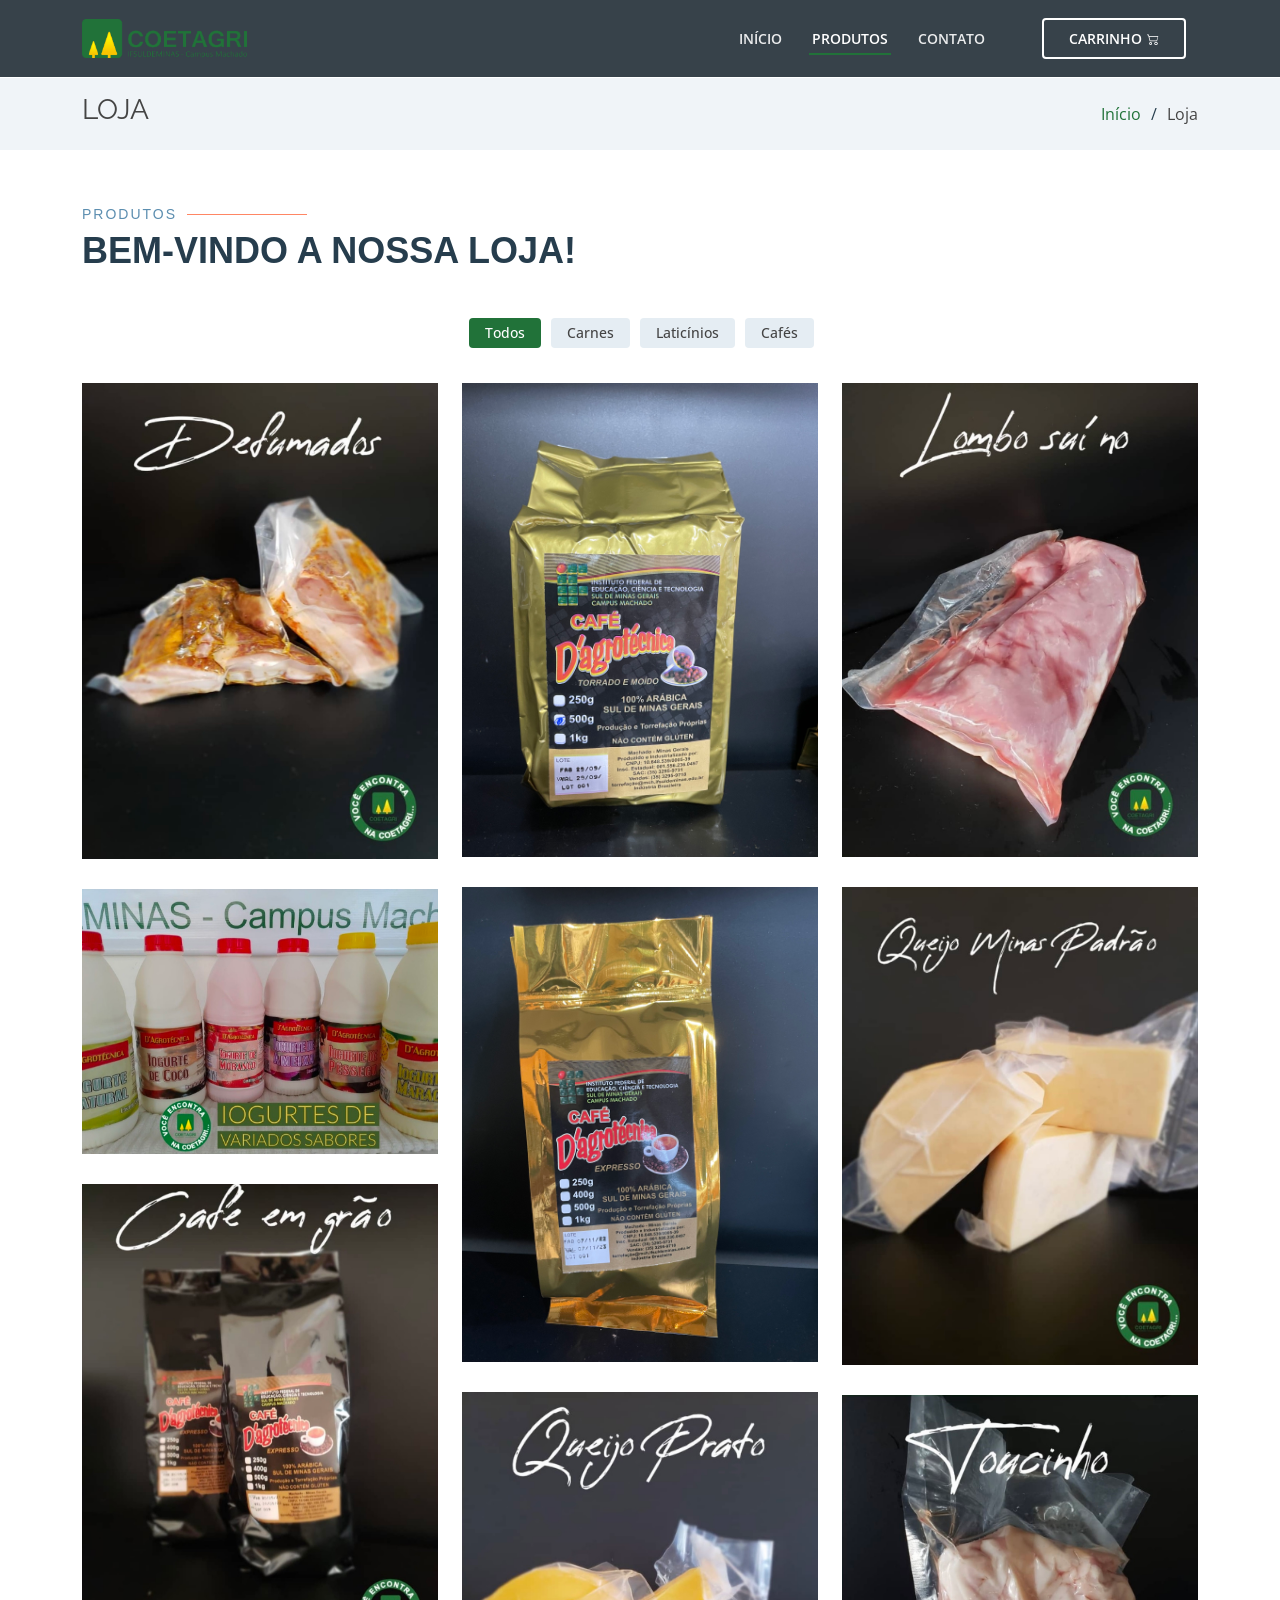
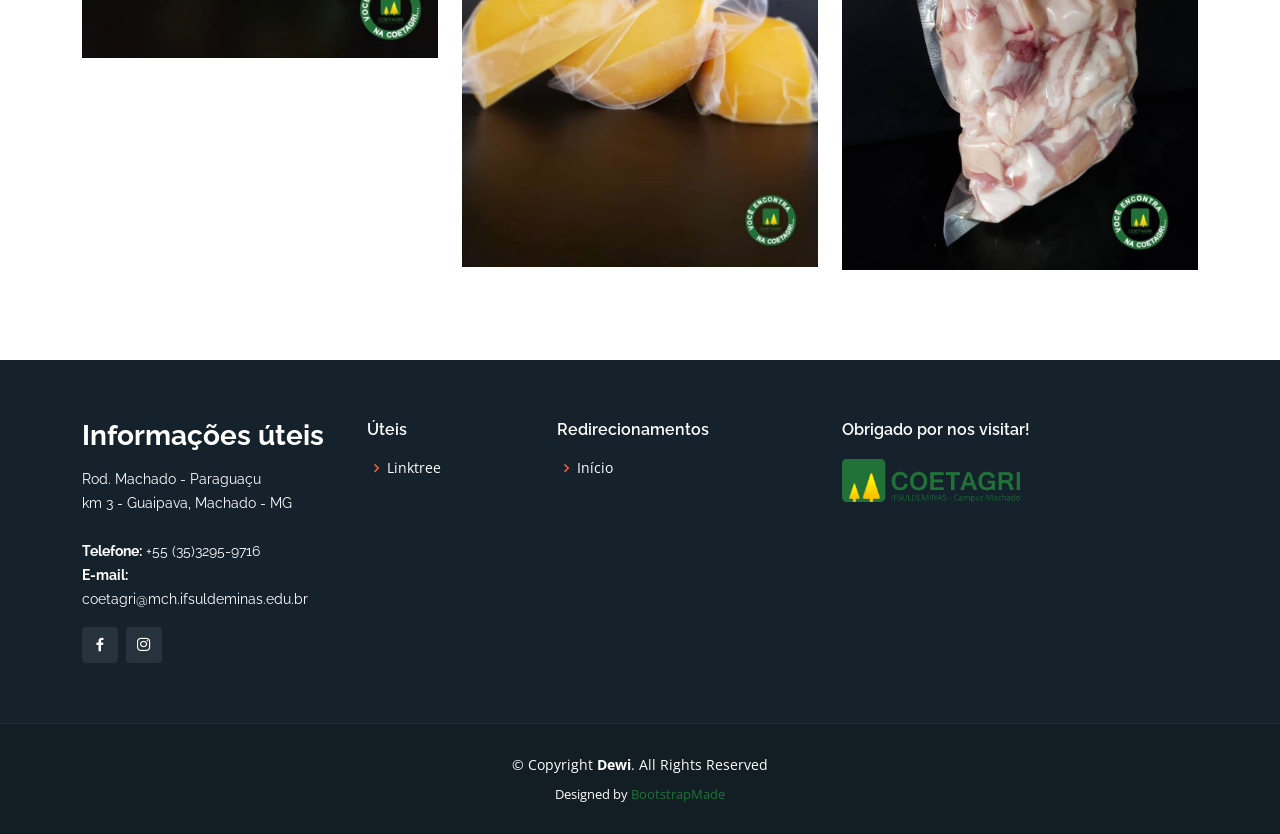
==== commit 061e5e3b: "new features" ====
--- a/inner-page.html
+++ b/inner-page.html
@@ -4,7 +4,7 @@
   <meta charset="utf-8">
   <meta content="width=device-width, initial-scale=1.0" name="viewport">
 
-  <title>Inner Page - Dewi Bootstrap Template</title>
+  <title>COETAGRI - Loja</title>
   <meta content="" name="description">
   <meta content="" name="keywords">
 
@@ -49,7 +49,7 @@
           <li><a class="nav-link scrollto" href="./index.html">Início</a></li>
           <li><a class="nav-link scrollto" href="#portfolio">Produtos</a></li>
           <li><a class="nav-link scrollto" href="#footer">Contato</a></li>
-          <li><a class="getstarted scrollto" href="#about" id="view-cart">Carrinho</a></li>
+          <li><a class="getstarted scrollto" href="#about" id="view-cart">Carrinho <i class="bi bi-cart2"></i></a></li>
         </ul>
         <i class="bi bi-list mobile-nav-toggle"></i>
       </nav><!-- .navbar -->
@@ -95,107 +95,150 @@
         </div>
 
         <div class="row portfolio-container" data-aos="fade-up" data-aos-delay="200">
-
           <div class="col-lg-4 col-md-6 portfolio-item filter-meat">
             <img src="assets/img/portfolio/meat/Defumados.jpeg" class="img-fluid" alt="">
             <div class="portfolio-info">
               <h4>Carne defumada</h4>
-              <p>em estoque</p>
-              <a href="assets/img/portfolio/meat/Defumados.jpeg" data-gallery="portfolioGallery" class="portfolio-lightbox preview-link"><i class="bi bi-search"></i></a>
-              <a href="portfolio-details.html" class="details-link" title="More Details"><i class="bx bx-link"></i></a>
-              <button class="btn btn-primary add-to-cart" data-product="Carne defumada">Adicionar ao carrinho</button>
-            </div>
-          </div>
-
+              <a href="assets/img/portfolio/meat/Defumados.jpeg" data-gallery="portfolioGallery" class="portfolio-lightbox preview-link">
+                <i class="bi bi-info-circle"></i>
+              </a>
+              <div>
+                <button class="cart-icon add-to-cart" data-product="Carne defumada" title="Adicionar ao carrinho">
+                  <i class="bi bi-cart2"></i>
+                  <i class="bi bi-cart-plus"> Adicionar ao carrinho</i>
+                </button>
+              </div>
+            </div>
+          </div>
+          
           <div class="col-lg-4 col-md-6 portfolio-item filter-coffe">
             <img src="assets/img/portfolio/coffe/torrado.jpg" class="img-fluid" alt="">
             <div class="portfolio-info">
               <h4>Café torrado e moído</h4>
-              <p>em estoque</p>
-              <a href="assets/img/portfolio/coffe/torrado.jpg" data-gallery="portfolioGallery" class="portfolio-lightbox preview-link"><i class="bi bi-search"></i></a>
-              <a href="portfolio-details.html" class="details-link" title="More Details"><i class="bx bx-link"></i></a>
-              <button class="btn btn-primary add-to-cart" data-product="Café torrado">Adicionar ao carrinho</button>
-            </div>
-          </div>
-
+              <a href="assets/img/portfolio/coffe/torrado.jpg" data-gallery="portfolioGallery" class="portfolio-lightbox preview-link">
+                <i class="bi bi-info-circle"></i>
+              </a>
+              <div>
+                <button class="cart-icon add-to-cart" data-product="Café torrado e moído" title="Adicionar ao carrinho">
+                  <i class="bi bi-cart2"></i>
+                  <i class="bi bi-cart-plus"> Adicionar ao carrinho</i>
+                </button>
+              </div>
+            </div>
+          </div>
+          
           <div class="col-lg-4 col-md-6 portfolio-item filter-meat">
             <img src="assets/img/portfolio/meat/Lombo suíno.jpeg" class="img-fluid" alt="">
             <div class="portfolio-info">
               <h4>Lombo suíno</h4>
-              <p>em estoque</p>
-              <a href="assets/img/portfolio/meat/Lombo suíno.jpeg" data-gallery="portfolioGallery" class="portfolio-lightbox preview-link"><i class="bi bi-search"></i></a>
-              <a href="portfolio-details.html" class="details-link" title="More Details"><i class="bx bx-link"></i></a>
-              <button class="btn btn-primary add-to-cart" data-product="Lombo suíno">Adicionar ao carrinho</button>
-            </div>
-          </div>
-
+              <a href="assets/img/portfolio/meat/Lombo suíno.jpeg" data-gallery="portfolioGallery" class="portfolio-lightbox preview-link">
+                <i class="bi bi-info-circle"></i>
+              </a>
+              <div>
+                <button class="cart-icon add-to-cart" data-product="Lombo suíno" title="Adicionar ao carrinho">
+                  <i class="bi bi-cart2"></i>
+                  <i class="bi bi-cart-plus"> Adicionar ao carrinho</i>
+                </button>
+              </div>
+            </div>
+          </div>
+          
           <div class="col-lg-4 col-md-6 portfolio-item filter-coffe">
             <img src="assets/img/portfolio/coffe/expresso.jpg" class="img-fluid" alt="">
             <div class="portfolio-info">
               <h4>Café expresso</h4>
-              <p>em estoque</p>
-              <a href="assets/img/portfolio/coffe/expresso.jpg" data-gallery="portfolioGallery" class="portfolio-lightbox preview-link"><i class="bi bi-search"></i></a>
-              <a href="portfolio-details.html" class="details-link" title="More Details"><i class="bx bx-link"></i></a>
-              <button class="btn btn-primary add-to-cart" data-product="Café expresso">Adicionar ao carrinho</button>
-            </div>
-          </div>
-
+              <a href="assets/img/portfolio/coffe/expresso.jpg" data-gallery="portfolioGallery" class="portfolio-lightbox preview-link">
+                <i class="bi bi-info-circle"></i>
+              </a>
+              <div>
+                <button class="cart-icon add-to-cart" data-product="Café expresso" title="Adicionar ao carrinho">
+                  <i class="bi bi-cart2"></i>
+                  <i class="bi bi-cart-plus"> Adicionar ao carrinho</i>
+                </button>
+              </div>
+            </div>
+          </div>
+          
           <div class="col-lg-4 col-md-6 portfolio-item filter-dairy">
             <img src="assets/img/portfolio/dairy/Queijo Minas.jpg" class="img-fluid" alt="">
             <div class="portfolio-info">
               <h4>Queijo minas</h4>
-              <p>em estoque</p>
-              <a href="assets/img/portfolio/dairy/Queijo Minas.jpg" data-gallery="portfolioGallery" class="portfolio-lightbox preview-link"><i class="bi bi-search"></i></a>
-              <a href="portfolio-details.html" class="details-link" title="More Details"><i class="bx bx-link"></i></a>
-              <button class="btn btn-primary add-to-cart" data-product="Queijo minas">Adicionar ao carrinho</button>
-            </div>
-          </div>
-
+              <a href="assets/img/portfolio/dairy/Queijo Minas.jpg" data-gallery="portfolioGallery" class="portfolio-lightbox preview-link">
+                <i class="bi bi-info-circle"></i>
+              </a>
+              <div>
+                <button class="cart-icon add-to-cart" data-product="Queijo minas" title="Adicionar ao carrinho">
+                  <i class="bi bi-cart2"></i>
+                  <i class="bi bi-cart-plus"> Adicionar ao carrinho</i>
+                </button>
+              </div>
+            </div>
+          </div>
+          
           <div class="col-lg-4 col-md-6 portfolio-item filter-dairy">
             <img src="assets/img/portfolio/dairy/iogurtes.jpg" class="img-fluid" alt="">
             <div class="portfolio-info">
               <h4>Iogurtes</h4>
-              <p>em estoque</p>
-              <a href="assets/img/portfolio/dairy/iogurtes.jpg" data-gallery="portfolioGallery" class="portfolio-lightbox preview-link"><i class="bi bi-search"></i></a>
-              <a href="portfolio-details.html" class="details-link" title="More Details"><i class="bx bx-link"></i></a>
-              <button class="btn btn-primary add-to-cart" data-product="Iogurtes">Adicionar ao carrinho</button>
-            </div>
-          </div>
-
+              <a href="assets/img/portfolio/dairy/iogurtes.jpg" data-gallery="portfolioGallery" class="portfolio-lightbox preview-link">
+                <i class="bi bi-info-circle"></i>
+              </a>
+              <div>
+                <button class="cart-icon add-to-cart" data-product="Iogurtes" title="Adicionar ao carrinho">
+                  <i class="bi bi-cart2"></i>
+                  <i class="bi bi-cart-plus"> Adicionar ao carrinho</i>
+                </button>
+              </div>
+            </div>
+          </div>
+          
           <div class="col-lg-4 col-md-6 portfolio-item filter-coffe">
             <img src="assets/img/portfolio/coffe/Café em grão.jpeg" class="img-fluid" alt="">
             <div class="portfolio-info">
               <h4>Café em grão</h4>
-              <p>em estoque</p>
-              <a href="assets/img/portfolio/coffe/Café em grão.jpeg" data-gallery="portfolioGallery" class="portfolio-lightbox preview-link"><i class="bi bi-search"></i></a>
-              <a href="portfolio-details.html" class="details-link" title="More Details"><i class="bx bx-link"></i></a>
-              <button class="btn btn-primary add-to-cart" data-product="Café em grão">Adicionar ao carrinho</button>
-            </div>
-          </div>
-
+              <a href="assets/img/portfolio/coffe/Café em grão.jpeg" data-gallery="portfolioGallery" class="portfolio-lightbox preview-link">
+                <i class="bi bi-info-circle"></i>
+              </a>
+              <div>
+                <button class="cart-icon add-to-cart" data-product="Café em grão" title="Adicionar ao carrinho">
+                  <i class="bi bi-cart2"></i>
+                  <i class="bi bi-cart-plus"> Adicionar ao carrinho</i>
+                </button>
+              </div>
+            </div>
+          </div>
+          
           <div class="col-lg-4 col-md-6 portfolio-item filter-dairy">
             <img src="assets/img/portfolio/dairy/Queijo Prato.jpeg" class="img-fluid" alt="">
             <div class="portfolio-info">
               <h4>Queijo prato</h4>
-              <p>em estoque</p>
-              <a href="assets/img/portfolio/dairy/Queijo Prato.jpeg" data-gallery="portfolioGallery" class="portfolio-lightbox preview-link"><i class="bi bi-search"></i></a>
-              <a href="portfolio-details.html" class="details-link" title="More Details"><i class="bx bx-link"></i></a>
-              <button class="btn btn-primary add-to-cart" data-product="Queijo prato">Adicionar ao carrinho</button>
-            </div>
-          </div>
-
+              <a href="assets/img/portfolio/dairy/Queijo Prato.jpeg" data-gallery="portfolioGallery" class="portfolio-lightbox preview-link">
+                <i class="bi bi-info-circle"></i>
+              </a>
+              <div>
+                <button class="cart-icon add-to-cart" data-product="Queijo prato" title="Adicionar ao carrinho">
+                  <i class="bi bi-cart2"></i>
+                  <i class="bi bi-cart-plus"> Adicionar ao carrinho</i>
+                </button>
+              </div>
+            </div>
+          </div>
+          
           <div class="col-lg-4 col-md-6 portfolio-item filter-meat">
             <img src="assets/img/portfolio/meat/Toucinho.jpeg" class="img-fluid" alt="">
             <div class="portfolio-info">
               <h4>Toucinho</h4>
-              <p>em estoque</p>
-              <a href="assets/img/portfolio/meat/Toucinho.jpeg" data-gallery="portfolioGallery" class="portfolio-lightbox preview-link"><i class="bi bi-search"></i></a>
-              <a href="portfolio-details.html" class="details-link" title="More Details"><i class="bx bx-link"></i></a>
-              <button class="btn btn-primary add-to-cart" data-product="Toucinho">Adicionar ao carrinho</button>
-            </div>
-          </div>
-
-        </div>
+              <a href="assets/img/portfolio/meat/Toucinho.jpeg" data-gallery="portfolioGallery" class="portfolio-lightbox preview-link">
+                <i class="bi bi-info-circle"></i>
+              </a>
+              <div>
+                <button class="cart-icon add-to-cart" data-product="Toucinho" title="Adicionar ao carrinho">
+                  <i class="bi bi-cart2"></i>
+                  <i class="bi bi-cart-plus"> Adicionar ao carrinho</i>
+                </button>
+              </div>
+            </div>
+          </div>
+          
       </div>
     </section><!-- End Portfolio Section -->
 
@@ -278,13 +321,14 @@
   <!-- Template Main JS File -->
   <script src="assets/js/main.js"></script>
   
-  <!-- Cart Popup -->
-  <div id="cart-popup" style="display:none; position:fixed; top:20%; left:30%; width:40%; background:white; border:1px solid #ccc; padding:20px; z-index:1000;">
-    <h4>Itens no Carrinho</h4>
-    <div id="cart-items"></div>
-    <button class="btn btn-secondary" id="close-cart-popup">Fechar</button>
-    <button class="btn btn-success" id="comprar">Comprar</button>
-  </div>
+<!-- Cart Popup -->
+<div id="cart-popup">
+  <h4>Itens no Carrinho</h4>
+  <div id="cart-items"></div>
+  <button class="btn btn-secondary" id="close-cart-popup">Fechar</button>
+  <button class="btn btn-success" id="comprar">Comprar <i class="bi bi-whatsapp"></i></button>
+</div>
+
 
     <!-- Carrinho Script -->
     <script src="./assets/js/chart.js"></script>
--- a/assets/css/style.css
+++ b/assets/css/style.css
@@ -1192,6 +1192,31 @@
   bottom: 0;
 }
 
+#cart-popup {
+  display: none;
+  position: fixed;
+  top: 8%;
+  right: 0%;
+  width: 350px;
+  height: 100%;
+  background: rgb(21, 34, 43);
+  padding: 20px;
+  z-index: 1000;
+  color: white;
+}
+
+.cart-icon:hover .bi-cart2 {
+  display: none;
+}
+
+.cart-icon:hover .bi-cart-plus {
+  display: inline;
+}
+
+.bi-cart-plus {
+  display: none;
+}
+
 /*--------------------------------------------------------------
 # Portfolio Details
 --------------------------------------------------------------*/
